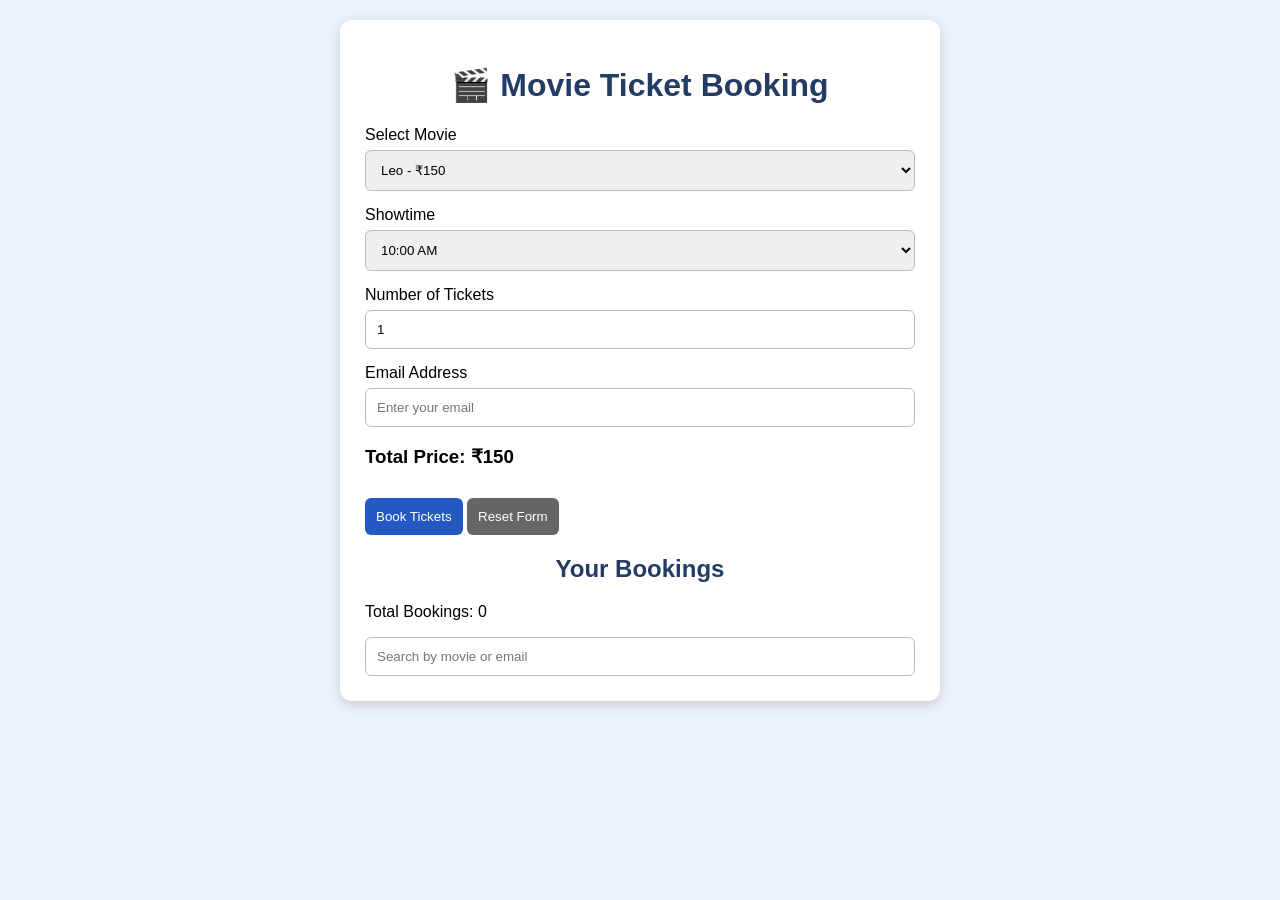
==== js5/movie.html @ c0679df4 "Add files via upload" ====
<!DOCTYPE html>
<html lang="en">
<head>
    <meta charset="UTF-8">
    <meta name="viewport" content="width=device-width, initial-scale=1.0">
    <title>Movie Ticket Booking</title>
    <link rel="stylesheet" href="movie.css">
</head>
<body>

    <div class="container">
        <h1>🎬 Movie Ticket Booking</h1>

        <form id="bookingForm">
            <label>Select Movie</label>
            <select id="movie" required>
                <option value="150">Leo - ₹150</option>
                <option value="200">Vikram - ₹200</option>
                <option value="250">Jailer - ₹250</option>
            </select>

            <label>Showtime</label>
            <select id="showtime" required>
                <option value="10:00 AM">10:00 AM</option>
                <option value="2:00 PM">2:00 PM</option>
                <option value="6:00 PM">6:00 PM</option>
            </select>

            <label>Number of Tickets</label>
            <input type="number" id="quantity"
                   min="1" step="1" value="1" required>

            <label>Email Address</label>
            <input type="email" id="email"
                   placeholder="Enter your email" required>

            <h3 id="total">Total: ₹150</h3>

            <button type="submit" id="bookButton">
                Book Tickets
            </button>

            <button type="reset" class="reset">
                Reset Form
            </button>
        </form>

        <p id="message" role="status"></p>

        <h2>Your Bookings</h2>
        <p>Total Bookings: <span id="count">0</span></p>

        <input type="text" id="search"
               placeholder="Search by movie or email" autocomplete="off">

        <div id="bookingList"></div>
    </div>

    <script src="movie.js"></script>
</body>
</html>
---- js5/movie.css ----
body {
    font-family: Arial, sans-serif;
    background: #eaf2ff;
    margin: 0;
    padding: 20px;
}

.container {
    max-width: 550px;
    margin: auto;
    background: white;
    padding: 25px;
    border-radius: 12px;
    box-shadow: 0 4px 12px #cccccc;
}

h1, h2 {
    text-align: center;
    color: #243b64;
}

label {
    display: block;
    margin-top: 15px;
    margin-bottom: 6px;
}

input, select {
    width: 100%;
    box-sizing: border-box;
    padding: 11px;
    border: 1px solid #bbb;
    border-radius: 6px;
}

button {
    margin-top: 12px;
    padding: 11px;
    border: none;
    border-radius: 6px;
    background: #2459c4;
    color: white;
    cursor: pointer;
}

.reset {
    background: #666;
}

.booking {
    margin-top: 12px;
    padding: 12px;
    background: #f1f5ff;
    border-radius: 8px;
    overflow-wrap: anywhere;
}

.cancel {
    background: #d93636;
}

#message {
    font-weight: bold;
}

@media (max-width: 480px) {
    body {
        padding: 10px;
    }

    .container {
        padding: 15px;
    }
}
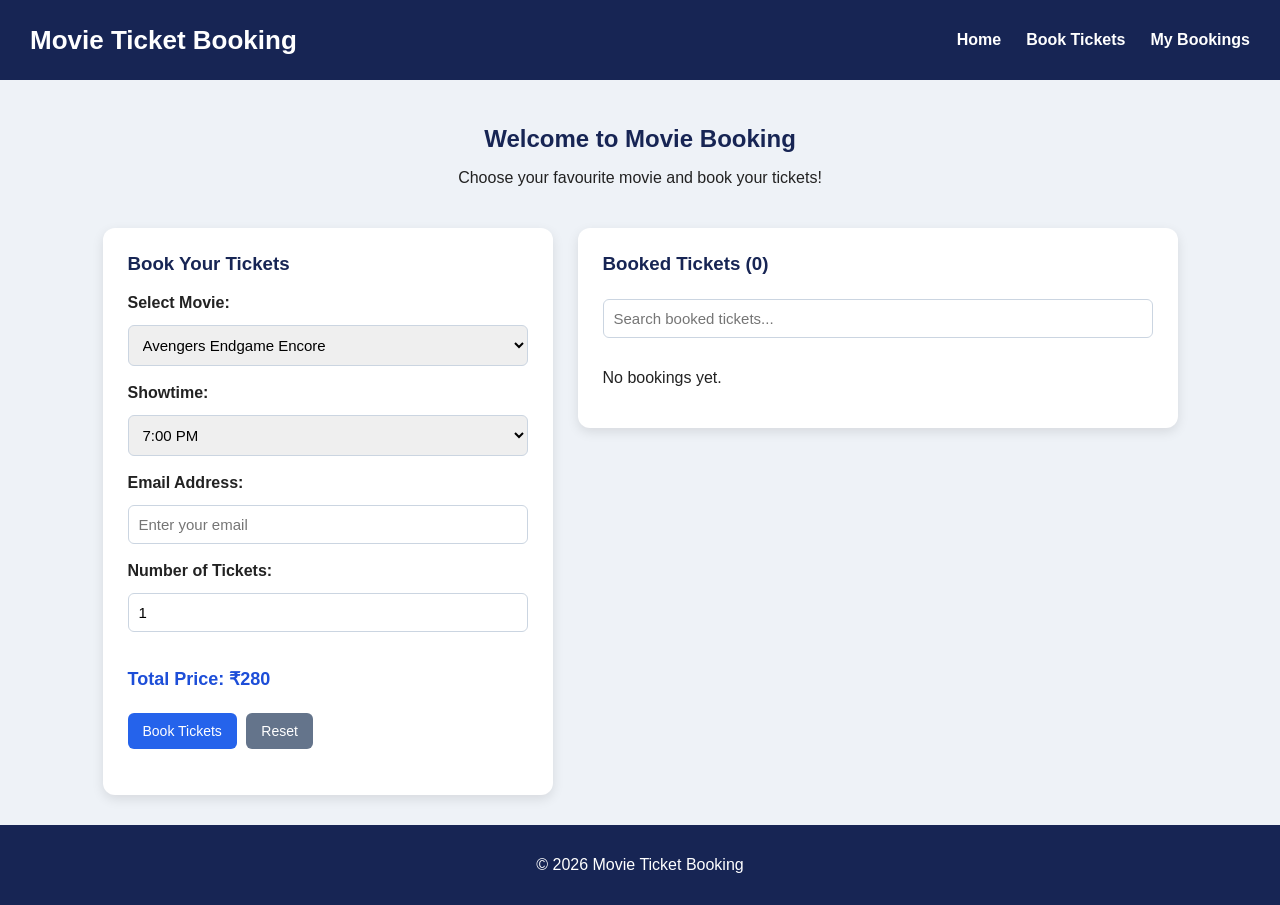
==== commit 13a4adf7: "Add files via upload" ====
--- a/js5/movie.html
+++ b/js5/movie.html
@@ -9,53 +9,38 @@
 </head>
 <body>
 
-    <div class="container">
-        <h1>🎬 Movie Ticket Booking</h1>
+    <header>
+        <h1>Movie Ticket Booking</h1>
 
-        <form id="bookingForm">
-            <label>Select Movie</label>
-            <select id="movie" required>
-                <option value="150">Leo - ₹150</option>
-                <option value="200">Vikram - ₹200</option>
-                <option value="250">Jailer - ₹250</option>
-            </select>
+        <nav>
+            <ul>
+                <li><a href="#home">Home</a></li>
+                <li><a href="#booked">Book Tickets</a></li>
+                <li><a href="#bookings">My Bookings</a></li>
+            </ul>
+        </nav>
+    </header>
 
-            <label>Showtime</label>
-            <select id="showtime" required>
-                <option value="10:00 AM">10:00 AM</option>
-                <option value="2:00 PM">2:00 PM</option>
-                <option value="6:00 PM">6:00 PM</option>
-            </select>
+    <main id="home">
+        <section class="welcome">
+            <h2>Welcome to Movie Booking</h2>
+            <p>Choose your favourite movie and book your tickets!</p>
+        </section>
 
-            <label>Number of Tickets</label>
-            <input type="number" id="quantity"
-                   min="1" step="1" value="1" required>
+        <div class="booking-layout">
+            <section id="booked" class="booking-form">
+                <!-- JavaScript inserts the booking form here -->
+            </section>
 
-            <label>Email Address</label>
-            <input type="email" id="email"
-                   placeholder="Enter your email" required>
+            <section id="bookings" class="bookings-list">
+                <!-- JavaScript inserts the booking list here -->
+            </section>
+        </div>
+    </main>
 
-            <h3 id="total">Total: ₹150</h3>
-
-            <button type="submit" id="bookButton">
-                Book Tickets
-            </button>
-
-            <button type="reset" class="reset">
-                Reset Form
-            </button>
-        </form>
-
-        <p id="message" role="status"></p>
-
-        <h2>Your Bookings</h2>
-        <p>Total Bookings: <span id="count">0</span></p>
-
-        <input type="text" id="search"
-               placeholder="Search by movie or email" autocomplete="off">
-
-        <div id="bookingList"></div>
-    </div>
+    <footer>
+        <p>&copy; 2026 Movie Ticket Booking</p>
+    </footer>
 
     <script src="movie.js"></script>
 </body>
--- a/js5/movie.css
+++ b/js5/movie.css
@@ -1,75 +1,221 @@
 
+/* General page styling */
 body {
+    margin: 0;
     font-family: Arial, sans-serif;
-    background: #eaf2ff;
+    background-color: #eef2f7;
+    color: #222;
+}
+
+/* Header */
+header {
+    background-color: #172554;
+    color: white;
+    min-height: 80px;
+    padding: 0 30px;
+    display: flex;
+    justify-content: space-between;
+    align-items: center;
+    gap: 20px;
+    flex-wrap: wrap;
+}
+
+header h1 {
     margin: 0;
-    padding: 20px;
-}
-
-.container {
-    max-width: 550px;
-    margin: auto;
-    background: white;
+    font-size: 26px;
+}
+
+/* Navigation */
+nav ul {
+    display: flex;
+    align-items: center;
+    gap: 25px;
+    list-style: none;
+    margin: 0;
+    padding: 0;
+}
+
+nav a {
+    color: white;
+    text-decoration: none;
+    font-weight: bold;
+}
+
+nav a:hover {
+    color: #93c5fd;
+}
+
+/* Welcome section */
+.welcome {
+    text-align: center;
+    padding: 25px 15px;
+}
+
+.welcome h2 {
+    color: #172554;
+    margin-bottom: 10px;
+}
+
+/* Main layout */
+.booking-layout {
+    display: flex;
+    justify-content: center;
+    align-items: flex-start;
+    gap: 25px;
+    padding: 0 25px 30px;
+}
+
+/* Booking form and booking list */
+.booking-form,
+.bookings-list {
+    background-color: white;
     padding: 25px;
     border-radius: 12px;
-    box-shadow: 0 4px 12px #cccccc;
-}
-
-h1, h2 {
-    text-align: center;
-    color: #243b64;
-}
-
+    box-shadow: 0 4px 12px rgba(0, 0, 0, 0.1);
+    box-sizing: border-box;
+    min-width: 0;
+}
+
+.booking-form {
+    flex: 1;
+    max-width: 450px;
+}
+
+.bookings-list {
+    flex: 1.2;
+    max-width: 600px;
+}
+
+/* Form heading */
+#form h3,
+.bookings-list h3 {
+    color: #172554;
+    margin-top: 0;
+}
+
+/* Form labels */
 label {
     display: block;
-    margin-top: 15px;
-    margin-bottom: 6px;
-}
-
-input, select {
+    margin-bottom: 8px;
+    font-weight: bold;
+}
+
+/* Input fields and dropdowns */
+input,
+select {
     width: 100%;
+    padding: 10px;
+    margin-top: 5px;
+    border: 1px solid #cbd5e1;
+    border-radius: 6px;
     box-sizing: border-box;
-    padding: 11px;
-    border: 1px solid #bbb;
-    border-radius: 6px;
-}
-
+    font-size: 15px;
+}
+
+input:focus,
+select:focus {
+    outline: 2px solid #93c5fd;
+    border-color: #2563eb;
+}
+
+/* Total price */
+#total {
+    font-size: 18px;
+    font-weight: bold;
+    color: #1d4ed8;
+}
+
+/* Buttons */
 button {
-    margin-top: 12px;
-    padding: 11px;
+    background-color: #2563eb;
+    color: white;
     border: none;
     border-radius: 6px;
-    background: #2459c4;
-    color: white;
+    padding: 10px 15px;
+    margin: 5px 5px 5px 0;
     cursor: pointer;
-}
-
-.reset {
-    background: #666;
-}
-
-.booking {
-    margin-top: 12px;
-    padding: 12px;
-    background: #f1f5ff;
+    font-size: 14px;
+}
+
+button:hover {
+    background-color: #1d4ed8;
+}
+
+button[type="reset"] {
+    background-color: #64748b;
+}
+
+button[type="reset"]:hover {
+    background-color: #475569;
+}
+
+/* Status message */
+#message {
+    font-weight: bold;
+    overflow-wrap: anywhere;
+}
+
+/* Search input */
+#bookings > input {
+    margin-bottom: 15px;
+}
+
+/* Individual booking cards */
+.bookingCard {
+    background-color: #f8fafc;
+    border: 1px solid #cbd5e1;
+    border-left: 5px solid #2563eb;
     border-radius: 8px;
+    padding: 15px;
+    margin-bottom: 15px;
+}
+
+.bookingCard p {
+    white-space: pre-line;
     overflow-wrap: anywhere;
-}
-
-.cancel {
-    background: #d93636;
-}
-
-#message {
-    font-weight: bold;
-}
-
-@media (max-width: 480px) {
-    body {
-        padding: 10px;
-    }
-
-    .container {
-        padding: 15px;
-    }
-}
+    line-height: 1.7;
+    margin-top: 0;
+}
+
+.bookingCard button {
+    background-color: #dc2626;
+}
+
+.bookingCard button:hover {
+    background-color: #b91c1c;
+}
+
+/* Footer */
+footer {
+    background-color: #172554;
+    color: white;
+    text-align: center;
+    padding: 15px;
+}
+
+/* Responsive layout for smaller screens */
+@media (max-width: 800px) {
+    header {
+        justify-content: center;
+        padding: 20px;
+        text-align: center;
+    }
+
+    nav ul {
+        justify-content: center;
+        flex-wrap: wrap;
+        gap: 15px;
+    }
+
+    .booking-layout {
+        flex-direction: column;
+        align-items: stretch;
+        padding: 0 15px 25px;
+    }
+
+    .booking-form,
+    .bookings-list {
+        width: 100%;
+        max-width: none;
+    }
+}
